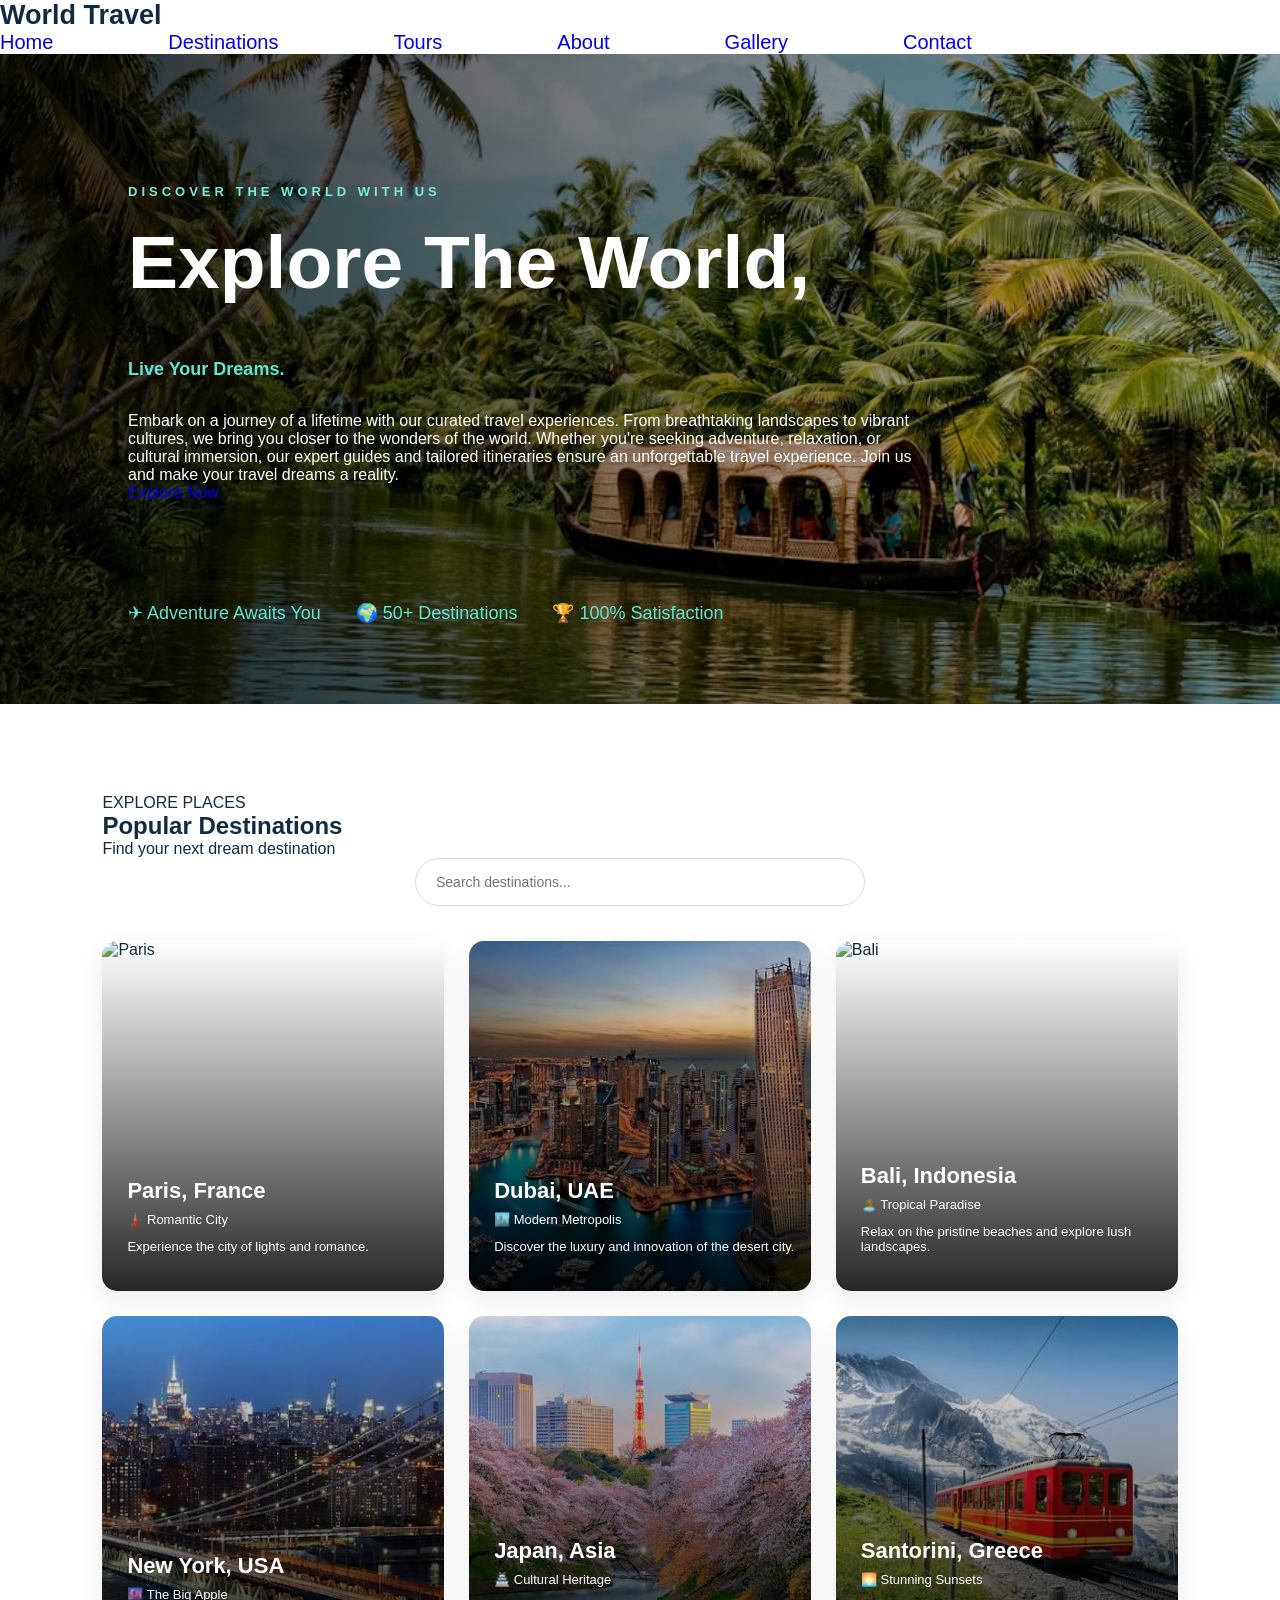
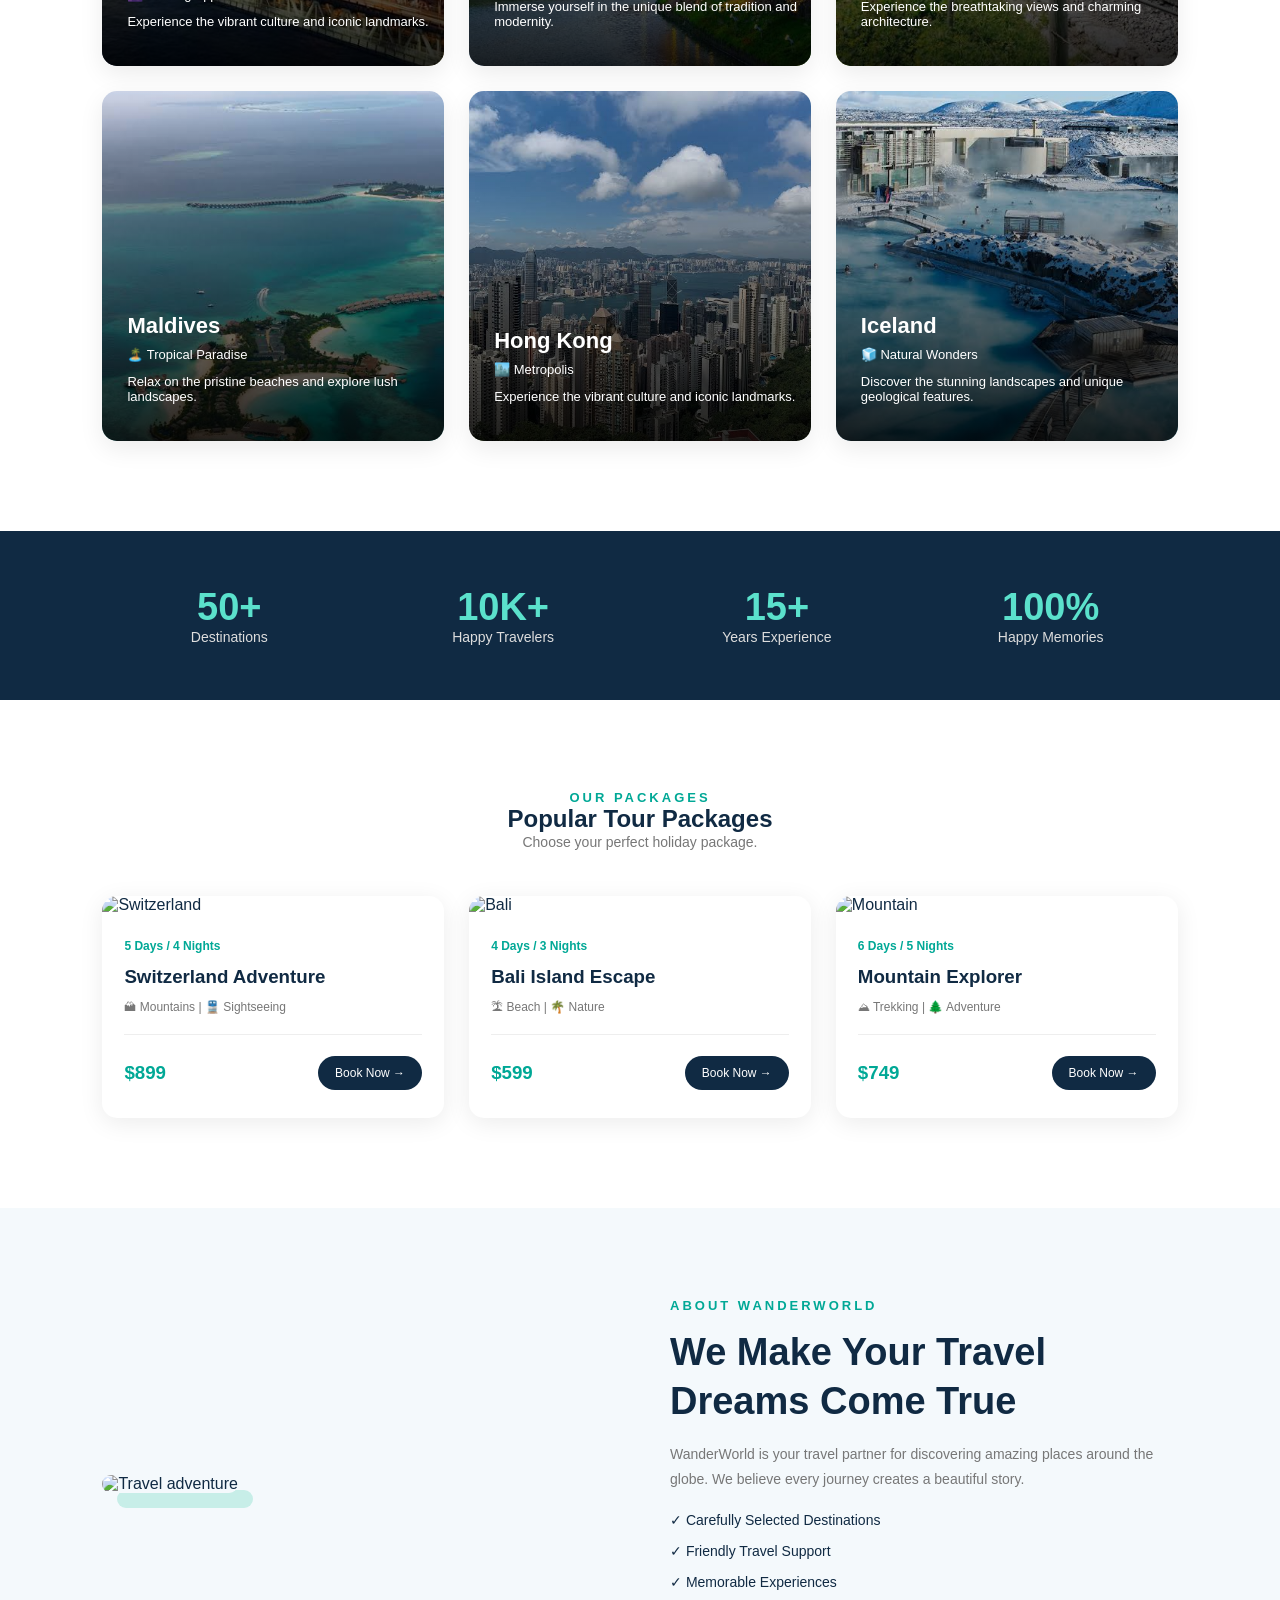
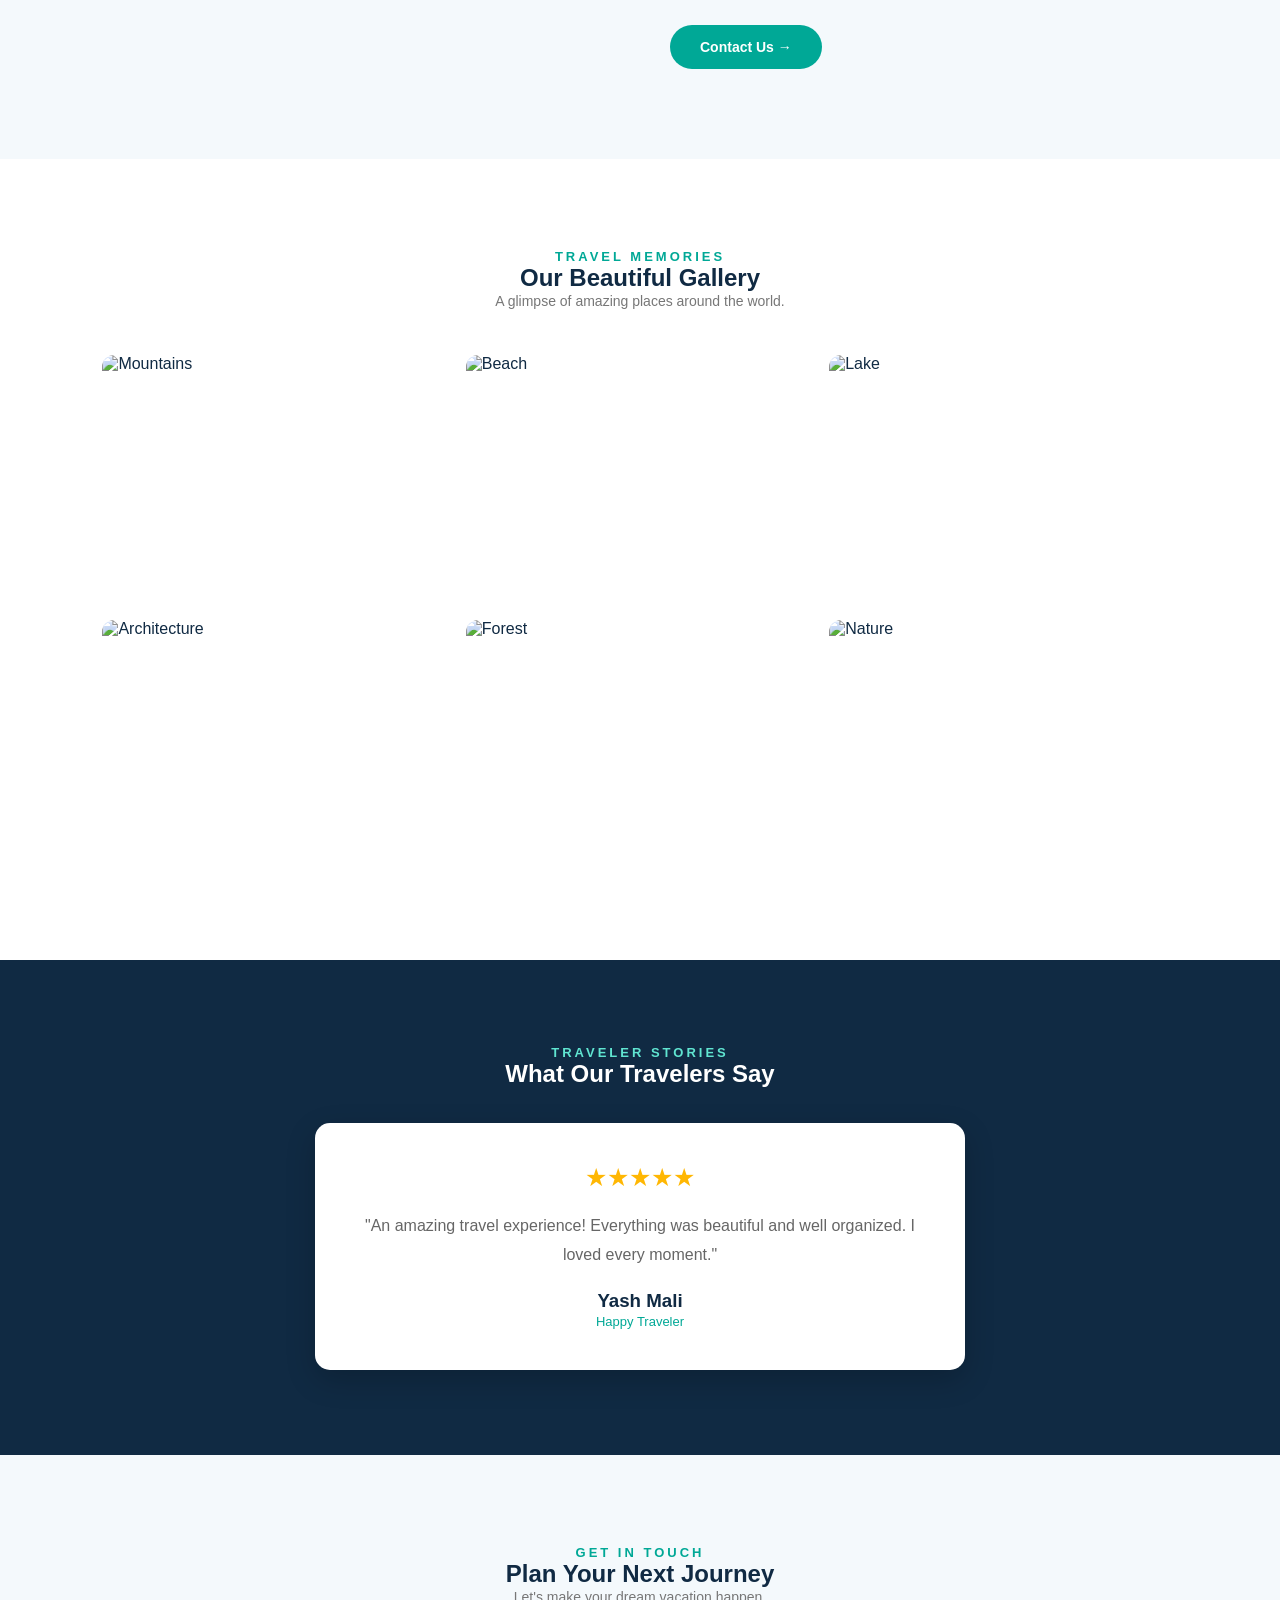
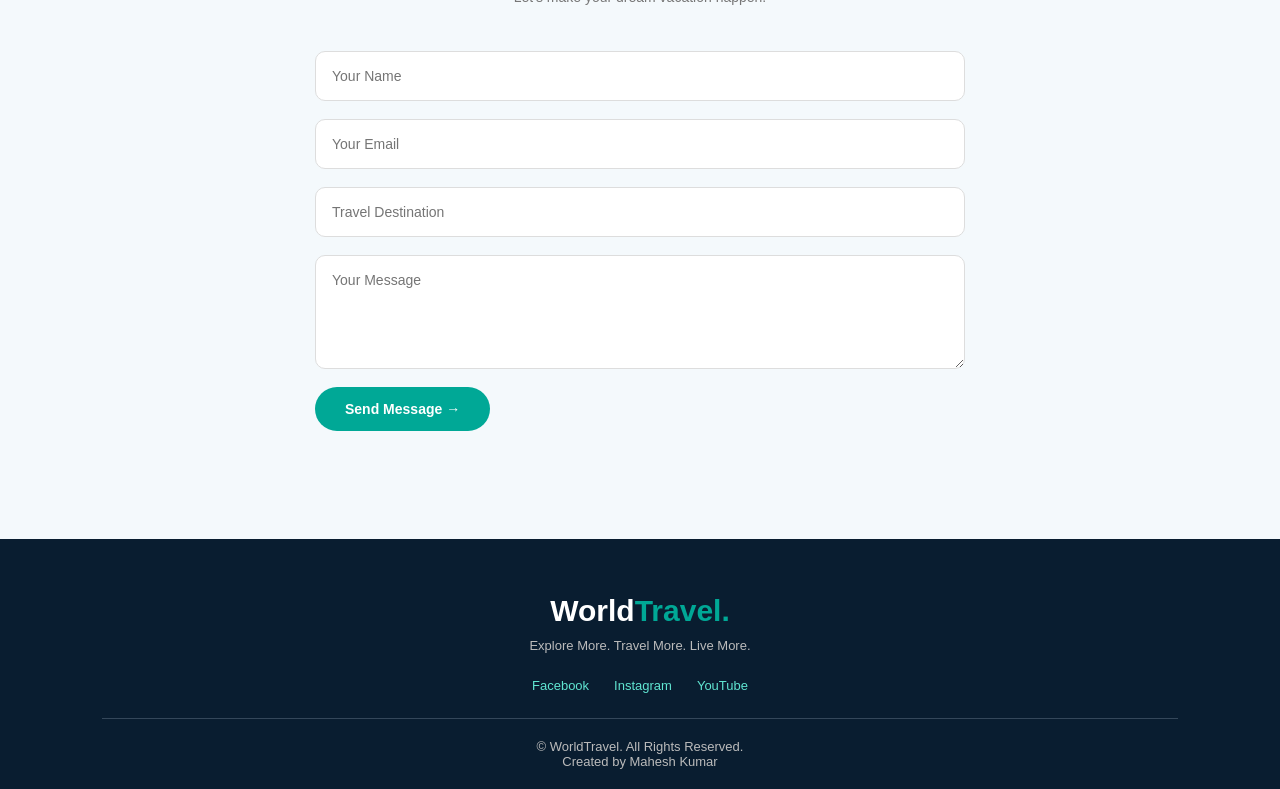
==== index.html @ b43c46df "Rename Travel.html to index.html" ====
<!DOCTYPE html>
<html lang="en">
<head>
    <meta charset="UTF-8">
    <meta name="viewport" content="width=device-width, initial-scale=1.0">
    <title>World Travel</title>
    <link rel="stylesheet" href="Travel.css">
    <link rel="preconnect" href="https://fonts.googleapis.com">
    <link rel="preconnect" href="https://fonts.gstatic.com" crossorigin>
    <link href="https://fonts.googleapis.com/css2?family=Roboto:wght@300;400;500;700&display=swap" rel="stylesheet">
</head>
<body>
    <!-- Navbar Section -->
     <header class="Navbar">
        <a href="Travel.html" class="logo">World Travel</a>
        <button class="menu-btn" id="menuBtn" aria-label="Toggle navigation">
            ☰
        </button>

        <nav id="navMenu">
            <a href="#home">Home</a>
            <a href="#destinations">Destinations</a>
            <a href="#tours">Tours</a>
            <a href="#about">About</a>
            <a href="#gallery">Gallery</a>
            <a href="#contact" class="nav-contact">Contact</a>
        </nav>
     </header>

     <!-- Hero Section -->
      <section class="hero" id="home">
        <div class="hero-content">
            <p class="tagline">DISCOVER THE WORLD WITH US</p>
            <h1>Explore The World, <br>
             <span>Live Your Dreams.</span></h1>

             <p class="hero-text">
                Embark on a journey of a lifetime with our curated travel experiences. From breathtaking landscapes to vibrant cultures, we bring you closer to the wonders of the world. Whether you're seeking adventure, relaxation, or cultural immersion, our expert guides and tailored itineraries ensure an unforgettable travel experience. Join us and make your travel dreams a reality.
             </p>

                <a href="#destinations" class="hero-btn">Explore Now</a>
        </div>

        <div class="hero-bottom">
            <span>✈ Adventure Awaits You</span>
            <span>🌍 50+ Destinations</span>
            <span>🏆 100% Satisfaction</span>
        </div>
    </section>
    
    <!-- Destinations Section -->
    <section class="section" id="destinations">
        <div class="section-header">
            <p>EXPLORE PLACES</p>
            <h2>Popular Destinations</h2>
            <span>Find your next dream destination</span>
        </div>

        <div class="search-box">
            <input type="text" placeholder="Search destinations..." id="searchInput">
        </div>
        <div class="destination-grid">
            <div class="destination-card">
                <img src="paris.jpg" alt="Paris">
                <div class="card-info">
                <h3> Paris, France</h3>
                <p>🗼  Romantic City</p>
                <p>Experience the city of lights and romance.</p>
            </div>
            </div>
            <div class="destination-card">
                <img src="Dubai.jpg" alt="Dubai">
                <div class="card-info">
                    <h3>Dubai, UAE</h3>
                    <p>🏙️ Modern Metropolis</p>
                    <p>Discover the luxury and innovation of the desert city.</p>
                </div>
            </div>
            <div class="destination-card">
                <img src="Bali.jpg" alt="Bali">
                <div class="card-info">
                    <h3>Bali, Indonesia</h3>
                    <p>🏝️ Tropical Paradise</p>
                    <p>Relax on the pristine beaches and explore lush landscapes.</p>
                </div>
            </div>
            <div class="destination-card">
                <img src="New-York.jpg" alt="New York">
                <div class="card-info">
                    <h3>New York, USA</h3>
                    <p>🌆 The Big Apple</p>
                    <p>Experience the vibrant culture and iconic landmarks.</p>
                </div>
            </div>  
                <div class="destination-card">
                <img src="Japan.jpg" alt="Japan">
                <div class="card-info">
                    <h3>Japan, Asia</h3>
                    <p>🏯 Cultural Heritage</p>
                    <p>Immerse yourself in the unique blend of tradition and modernity.</p>
                </div>
            </div>  
            <div class="destination-card">
                <img src="Tour-S.jpg" alt="Santorini">
                <div class="card-info">
                    <h3>Santorini, Greece</h3>
                    <p>🌅 Stunning Sunsets</p>
                    <p>Experience the breathtaking views and charming architecture.</p>
                </div>
            </div>  
            
              <div class="destination-card">
                <img src="Maldives.jpg" alt="Maldives">
                <div class="card-info">
                    <h3>Maldives</h3>
                    <p>🏝️ Tropical Paradise</p>
                    <p>Relax on the pristine beaches and explore lush landscapes.</p>
                </div>
            </div>  

            <div class="destination-card">
                <img src="Hong.jpg" alt="Hong Kong">
                <div class="card-info">
                    <h3>Hong Kong</h3>
                    <p>🏙️ Metropolis</p>
                    <p>Experience the vibrant culture and iconic landmarks.</p>
                </div>
            </div>  
            <div class="destination-card">
                <img src="Iceland.jpg" alt="Iceland">
                <div class="card-info">
                    <h3>Iceland</h3>
                    <p>🧊 Natural Wonders</p>
                    <p>Discover the stunning landscapes and unique geological features.</p>
                </div>
            </div>  
        </div>

        <p class="no-results" id="noResults">No destinations found.</p>
    </section>
 

    <!-- Stats Section --> 
     <section class="stats">
    <div><h2>50+</h2><p>Destinations</p></div>
    <div><h2>10K+</h2><p>Happy Travelers</p></div>
    <div><h2>15+</h2><p>Years Experience</p></div>
    <div><h2>100%</h2><p>Happy Memories</p></div>
</section>

<!-- Tours -->
<section class="section" id="tours">
    <div class="section-heading">
        <p>OUR PACKAGES</p>
        <h2>Popular Tour Packages</h2>
        <span>Choose your perfect holiday package.</span>
    </div>

    <div class="tour-grid">

        <div class="tour-card">
            <img src="https://images.unsplash.com/photo-1476514525535-07fb3b4ae5f1?w=800" alt="Switzerland">
            <div class="tour-content">
                <span class="duration">5 Days / 4 Nights</span>
                <h3>Switzerland Adventure</h3>
                <p>🏔 Mountains | 🚆 Sightseeing</p>
                <div class="tour-bottom">
                    <h3>$899</h3>
                    <a href="#contact">Book Now →</a>
                </div>
            </div>
        </div>

        <div class="tour-card">
            <img src="https://images.unsplash.com/photo-1530789253388-582c481c54b0?w=800" alt="Bali">
            <div class="tour-content">
                <span class="duration">4 Days / 3 Nights</span>
                <h3>Bali Island Escape</h3>
                <p>🏝 Beach | 🌴 Nature</p>
                <div class="tour-bottom">
                    <h3>$599</h3>
                    <a href="#contact">Book Now →</a>
                </div>
            </div>
        </div>

        <div class="tour-card">
            <img src="https://images.unsplash.com/photo-1500530855697-b586d89ba3ee?w=800" alt="Mountain">
            <div class="tour-content">
                <span class="duration">6 Days / 5 Nights</span>
                <h3>Mountain Explorer</h3>
                <p>⛰ Trekking | 🌲 Adventure</p>
                <div class="tour-bottom">
                    <h3>$749</h3>
                    <a href="#contact">Book Now →</a>
                </div>
            </div>
        </div>

    </div>
</section>

<!-- About -->
<section class="about section" id="about">
    <div class="about-image">
        <img src="https://images.unsplash.com/photo-1488646953014-85cb44e25828?w=1000" alt="Travel adventure">
    </div>

    <div class="about-content">
        <p class="small-title">ABOUT WANDERWORLD</p>
        <h2>We Make Your Travel Dreams Come True</h2>
        <p>
            WanderWorld is your travel partner for discovering
            amazing places around the globe. We believe every
            journey creates a beautiful story.
        </p>

        <div class="about-point">✓ Carefully Selected Destinations</div>
        <div class="about-point">✓ Friendly Travel Support</div>
        <div class="about-point">✓ Memorable Experiences</div>

        <a href="#contact" class="btn">Contact Us →</a>
    </div>
</section>

<!-- Gallery -->
<section class="section" id="gallery">
    <div class="section-heading">
        <p>TRAVEL MEMORIES</p>
        <h2>Our Beautiful Gallery</h2>
        <span>A glimpse of amazing places around the world.</span>
    </div>

    <div class="gallery-grid">
        <img src="https://images.unsplash.com/photo-1464822759023-fed622ff2c3b?w=800" alt="Mountains">
        <img src="https://images.unsplash.com/photo-1507525428034-b723cf961d3e?w=800" alt="Beach">
        <img src="https://images.unsplash.com/photo-1470770841072-f978cf4d019e?w=800" alt="Lake">
        <img src="https://images.unsplash.com/photo-1511818966892-d7d671e672a2?w=800" alt="Architecture">
        <img src="https://images.unsplash.com/photo-1493246507139-91e8fad9978e?w=800" alt="Forest">
        <img src="https://images.unsplash.com/photo-1501785888041-af3ef285b470?w=800" alt="Nature">
    </div>
</section>

<!-- Testimonials -->
<section class="testimonial">
    <p>TRAVELER STORIES</p>
    <h2>What Our Travelers Say</h2>

    <div class="review-card">
        <div class="stars">★★★★★</div>
        <p>
            "An amazing travel experience! Everything was
            beautiful and well organized. I loved every moment."
        </p>
        <h3>Yash Mali</h3>
        <span>Happy Traveler</span>
    </div>
</section>

<!-- Contact -->
<section class="section contact" id="contact">
    <div class="section-heading">
        <p>GET IN TOUCH</p>
        <h2>Plan Your Next Journey</h2>
        <span>Let's make your dream vacation happen.</span>
    </div>

    <form id="contactForm">
        <input type="text" id="name" placeholder="Your Name" required>
        <input type="email" id="email" placeholder="Your Email" required>
        <input type="text" id="subject" placeholder="Travel Destination" required>
        <textarea id="message" placeholder="Your Message" rows="5" required></textarea>
        <button type="submit" class="btn">Send Message →</button>
        <p id="formMessage" role="status"></p>
    </form>
</section>

<!-- Footer -->
<footer>
    <h2>World<span>Travel.</span></h2>
    <p>Explore More. Travel More. Live More.</p>

    <div class="social-links">
        <a href="https://www.facebook.com/share/1JeQe6qbiV/">Facebook</a>
        <a href="https://instagram.com/heymahesh0305">Instagram</a>
        <a href="https://youtube.com/@maheshkumawat-h1t9u?si=pimgW-myCrSediQ_">YouTube</a>
    </div>

    <p class="copyright">
        © <span id="year"></span> WorldTravel. All Rights Reserved.
    </p>
    <p>Created by Mahesh Kumar</p>
</footer>

<button id="topBtn" aria-label="Back to top">↑</button>

<script src="Travel.js"></script>
</body>
</html>
---- Travel.css ----
/* GLOBAL CSS */
* {
  box-sizing: border-box;
  margin: 0;
  padding: 0;
  font-family: 'Poppins', sans-serif;
  scroll-behavior: smooth;
}

:root {
    --primary: #00a896;
    --dark: #102a43;
    --light: #f4f9fc;
    --white: #ffffff;
}

body {
    background-color: var(--white);
    color: var(--dark);
        overflow-x: hidden;
}

a {
    text-decoration: none;
}

/* NAVBAR CSS */ 
.navbar{
    width: 100%;
    padding: 20px 8%;
    display: flex;
    align-items: center;
    justify-content: space-between;
    background:white;
    position: relative;
    top: 0;
    z-index: 1000;
    box-shadow: 0 3px 15px rgba(148, 70, 70, 0.06);
}

.logo{
    font-size: 27px;
    font-weight: 800;
    color: var(--dark);
    text-align: center;
    justify-content: center;
    align-items: center;
}

.logo span,footer h2 span{
    color: var(--primary);
}

.navbar nav{
    display: flex;
    align-items: center;
    gap: 30px;
}   

.navbar nav a{
    font-size: 14px;
    font-weight: 500;
    color: var(--dark);
    transition:  0.3s ;
}

.navbar nav a:hover{
    color: var(--primary);
}

.navbar .nav-content{
    background: var(--primary);
    color:white;
    padding: 11px 22px; 
    border-radius: 30px;
}   

.menu-btn{
    display: none;
    background:none;
    border:none;
    font-size: 27px;
    cursor: pointer;
}

/* HERO SECTION */

.hero{
    min-height: 650px;
    background: linear-gradient(90deg,rgba(0,0,0,0.75),rgba(0,0,0,0.15)),url('heroT.avif')  center/cover no-repeat;
    display: flex;
    flex-direction: column;
    justify-content: center;
    padding: 80px 10% 30px;
    color: var(--white);
    position: relative;
}

.hero-content{
    max-width: 800px;
    animation:slideIn 1s ease;
}

.tagline{
   color:#7cead9;
   letter-spacing: 4px;
   font-size: 13px;
   font-weight: 600;
}

.hero h1{
    font-size: clamp(40px, 6vw, 75px);
    font-weight: 800;
    margin: 20px 0;
    line-height: 1.15;
}

.hero h1:hover{
color: #60e5d1;
}
.hero span{
    color:#60e5d1;
    font-size: 18px;
}

.hero span:hover{
    color: var(--primary);
}

.hero text{
    max-width: 550px;
    line-height: 1.8;
    color: #eeeeee;
    margin-bottom: 30px;
}

.btn {
    display: inline-block;
    background: var(--primary);
    color: var(--white);
    padding: 14px 30px;
    border: none;
    border-radius: 30px;
    cursor: pointer;
    font-size: 14px;
    font-weight: 600;
    transition: 0.4s;
}

.btn:hover {
    background:white;
    color: var(--primary);
    transform: translateY(-5px);
    box-shadow: 0 10px 25px rgba(0, 168, 150, 0.3);
}

.hero-bottom{
    display: flex;
    flex-wrap: wrap;
    align-items: center;
    gap: 35px;
    margin-top: 100px;
    font-size: 13px; 
}

/* SECTION  COMMON   */
    
.section{
    padding: 90px 8%;
}

.section-heading{
    text-align: center;
    margin-bottom: 45px;
}
.section-heading > p,
.small-title{
    color: var(--primary);
    letter-spacing: 3px;
    font-size: 13px;
    font-weight: 700;
}

.section-heading > h2
.testimonial h2{
    font-size: 36px;
    margin: 10px 0;
}

.section-heading > span{
    color: #777;
    font-size: 14px;
}

/* SERACH BAR CSS */


.search-box {
    text-align: center;
    margin-bottom: 35px;
}

.search-box input {
    width: min(100%, 450px);
    padding: 15px 20px;
    border: 1px solid #ddd;
    border-radius: 30px;
    font-size: 14px;
    outline: none;
    transition: 0.3s;
}

.search-box input:focus {
    border-color: var(--primary);
    box-shadow: 0 0 10px rgba(0, 168, 150, 0.15);
}

/* DESTIATION CSS */
.destination-grid{
    display: grid;
    grid-template-columns: repeat(3, 1fr);
    gap: 25px;
}

.destination-card{
   position: relative;
    border-radius: 15px;
    overflow: hidden;
    height: 350px;
    cursor: pointer;
    box-shadow: 0 8px 25px rgba(0, 0, 0, 0.08);
    transition: 0.4s;
}

.destination-card img{
    width: 100%;
    height: 100%;
    object-fit: cover;
    transition: 0.6s;
}

.destination-card::after{
    content: "";
    position: absolute;
    inset: 0;
    background: linear-gradient(transparent, rgba(0, 0, 0, 0.85));
}

.destination-card:hover {
    transform: translateY(-10px);
}
.destination-card:hover img {
    transform: scale(1.12);
}

.card-info{
    position: absolute;
    bottom: 25px;
    left: 25px;
    color: var(--white);
    z-index: 2;
}

.card-info h3 {
    font-size: 22px;
    margin-bottom: 8px;
}

.card-info p {
    font-size: 13px;
    margin-bottom: 12px;
}

.card-info span {
   color: #68ead7;
   font-size: 12px;
   font-weight: 600;
}

.no-results {
    display: none;
    text-align: center;
    color: #777;
    margin-top: 25px;
}
/* STATS */
.stats {
    background: var(--dark);
    padding: 55px 8%;
    display: grid;
    grid-template-columns: repeat(4, 1fr);
    text-align: center;
    color: white;
    gap: 20px;
}

.stats h2 {
    color: #5be1cc;
    font-size: 38px;
}

.stats h2:hover {
    color: rgb(115, 201, 115);
}

.stats p {
    font-size: 14px;
    color: #ddd;
}

/* TOUR CARDS */
.tour-grid {
    display: grid;
    grid-template-columns: repeat(3, 1fr);
    gap: 25px;
}

.tour-card {
    background: white;
    border-radius: 15px;
    overflow: hidden;
    box-shadow: 0 5px 25px rgba(0,0,0,0.08);
    transition: 0.4s;
}

.tour-card:hover {
    transform: translateY(-10px);
    box-shadow: 0 15px 35px rgba(0,0,0,0.13);
}

.tour-card img {
    width: 100%;
    height: 230px;
    object-fit: cover;
    transition: 0.5s;
}

.tour-card:hover img {
    transform: scale(1.05);
}

.tour-content {
    padding: 22px;
}

.duration {
    color: var(--primary);
    font-size: 12px;
    font-weight: 600;
}

.tour-content h3 {
    margin: 12px 0;
}

.tour-content p {
    font-size: 12px;
    color: #777;
}

.tour-bottom {
    display: flex;
    align-items: center;
    justify-content: space-between;
    border-top: 1px solid #eee;
    margin-top: 20px;
    padding-top: 15px;
}

.tour-bottom h3 {
    color: var(--primary);
}

.tour-bottom a {
    background: var(--dark);
    color: white;
    padding: 10px 17px;
    border-radius: 25px;
    font-size: 12px;
    transition: 0.3s;
}

.tour-bottom a:hover {
    background: var(--primary);
}

/* ABOUT */
.about {
    background: var(--light);
    display: grid;
    grid-template-columns: 1fr 1fr;
    gap: 60px;
    align-items: center;
}

.about-image img {
    width: 100%;
    height: 450px;
    object-fit: cover;
    border-radius: 20px;
    box-shadow: 15px 15px 0 #c7eee8;
}

.about-content h2 {
    font-size: 38px;
    line-height: 1.3;
    margin: 15px 0;
}

.about-content > p:not(.small-title) {
    color: #777;
    line-height: 1.8;
    font-size: 14px;
    margin-bottom: 20px;
}

.about-point {
    margin: 15px 0;
    font-size: 14px;
    font-weight: 500;
    color: var(--dark);
}

.about-content .btn {
    margin-top: 20px;
}

/* GALLERY */
.gallery-grid {
    display: grid;
    grid-template-columns: repeat(3, 1fr);
    gap: 15px;
}

.gallery-grid img {
    width: 100%;
    height: 250px;
    object-fit: cover;
    border-radius: 12px;
    transition: 0.4s;
}

.gallery-grid img:hover {
    transform: scale(1.04);
    filter: brightness(0.8);
}

/* TESTIMONIAL */
.testimonial {
    background: var(--dark);
    color: white;
    padding: 85px 8%;
    text-align: center;
}

.testimonial > p {
    color: #60e5d1;
    letter-spacing: 3px;
    font-size: 13px;
    font-weight: 600;
}

.review-card {
    background: white;
    color: var(--dark);
    max-width: 650px;
    padding: 40px;
    border-radius: 15px;
    margin: 35px auto 0;
    box-shadow: 0 10px 30px rgba(0,0,0,0.2);
}

.stars {
    color: #ffb703;
    font-size: 25px;
    margin-bottom: 20px;
}

.review-card p {
    color: #666;
    line-height: 1.8;
}

.review-card h3 {
    margin-top: 20px;
}

.review-card span {
    color: var(--primary);
    font-size: 13px;
}

/* CONTACT */
.contact {
    background: var(--light);
}

.contact form {
    max-width: 650px;
    margin: auto;
    display: grid;
    gap: 18px;
}

.contact input,
.contact textarea {
    width: 100%;
    padding: 16px;
    border: 1px solid #ddd;
    border-radius: 10px;
    outline: none;
    font-size: 14px;
    resize: vertical;
}

.contact input:focus,
.contact textarea:focus {
    border-color: var(--primary);
    box-shadow: 0 0 10px rgba(0,168,150,0.1);
}

.contact button {
    justify-self: start;
}

#formMessage {
    font-size: 14px;
    color: var(--primary);
}

/* FOOTER */
footer {
    background: #091d30;
    color: white;
    padding: 55px 8% 20px;
    text-align: center;
}

footer h2 {
    font-size: 30px;
    margin-bottom: 10px;
}

footer p {
    color: #bbb;
    font-size: 13px;
}

.social-links {
    display: flex;
    justify-content: center;
    gap: 25px;
    margin: 25px 0;
}

.social-links a {
    color: #60e5d1;
    font-size: 13px;
    transition: 0.3s;
}

.social-links a:hover {
    color: white;
}

.copyright {
    border-top: 1px solid #34475a;
    padding-top: 20px;
    margin-top: 25px;
}

/* BACK TO TOP */
#topBtn {
    position: fixed;
    bottom: 25px;
    right: 25px;
    width: 45px;
    height: 45px;
    border: none;
    border-radius: 50%;
    background: var(--primary);
    color: white;
    font-size: 25px;
    cursor: pointer;
    display: none;
    z-index: 100;
    transition: 0.3s;
}

#topBtn:hover {
    background: var(--dark);
    transform: translateY(-5px);
}

/* ANIMATIONS */
@keyframes slideUp {
    from {
        opacity: 0;
        transform: translateY(40px);
    }
    to {
        opacity: 1;
        transform: translateY(0);
    }
}

/* RESPONSIVE DESIGN */
@media(max-width: 950px) {
    .destination-grid,
    .tour-grid {
        grid-template-columns: repeat(2, 1fr);
    }

    .about {
        gap: 35px;
    }

    .about-content h2 {
        font-size: 30px;
    }
}

@media(max-width: 768px) {
    .navbar {
        padding: 15px 6%;
    }

    .menu-btn {
        display: block;
    }

    .navbar nav {
        display: none;
        position: absolute;
        top: 75px;
        left: 0;
        width: 100%;
        background: white;
        padding: 25px;
        flex-direction: column;
        gap: 20px;
        box-shadow: 0 10px 20px rgba(0,0,0,0.1);
    }

    .navbar nav.active {
        display: flex;
    }

    .hero {
        min-height: 600px;
        padding: 60px 7% 25px;
    }

    .hero-bottom {
        gap: 15px;
        margin-top: 65px;
    }

    .section {
        padding: 65px 6%;
    }

    .section-heading h2 {
        font-size: 28px;
    }

    .about {
        grid-template-columns: 1fr;
    }

    .about-image img {
        height: 350px;
    }

    .stats {
        grid-template-columns: repeat(2, 1fr);
    }

    .gallery-grid {
        grid-template-columns: repeat(2, 1fr);
    }
}

@media(max-width: 500px) {
    .destination-grid,
    .tour-grid,
    .gallery-grid {
        grid-template-columns: 1fr;
    }

    .destination-card {
        height: 320px;
    }

    .hero h1 {
        font-size: 40px;
    }

    .hero-bottom {
        flex-direction: column;
    }

    .stats h2 {
        font-size: 28px;
    }

    .about-content h2 {
        font-size: 29px;
    }

    .review-card {
        padding: 25px;
    }

    .social-links {
        gap: 15px;
    }
}

/* REDUCED MOTION */
@media (prefers-reduced-motion: reduce) {
    *, *::before, *::after {
        scroll-behavior: auto !important;
        animation-duration: 0.01ms !important;
        transition-duration: 0.01ms !important;
    }
}
nav {
    display: flex;
    gap: 115px;
    align-items: center;
}

nav a {
    text-decoration: none;
    font-size: 20px;
}
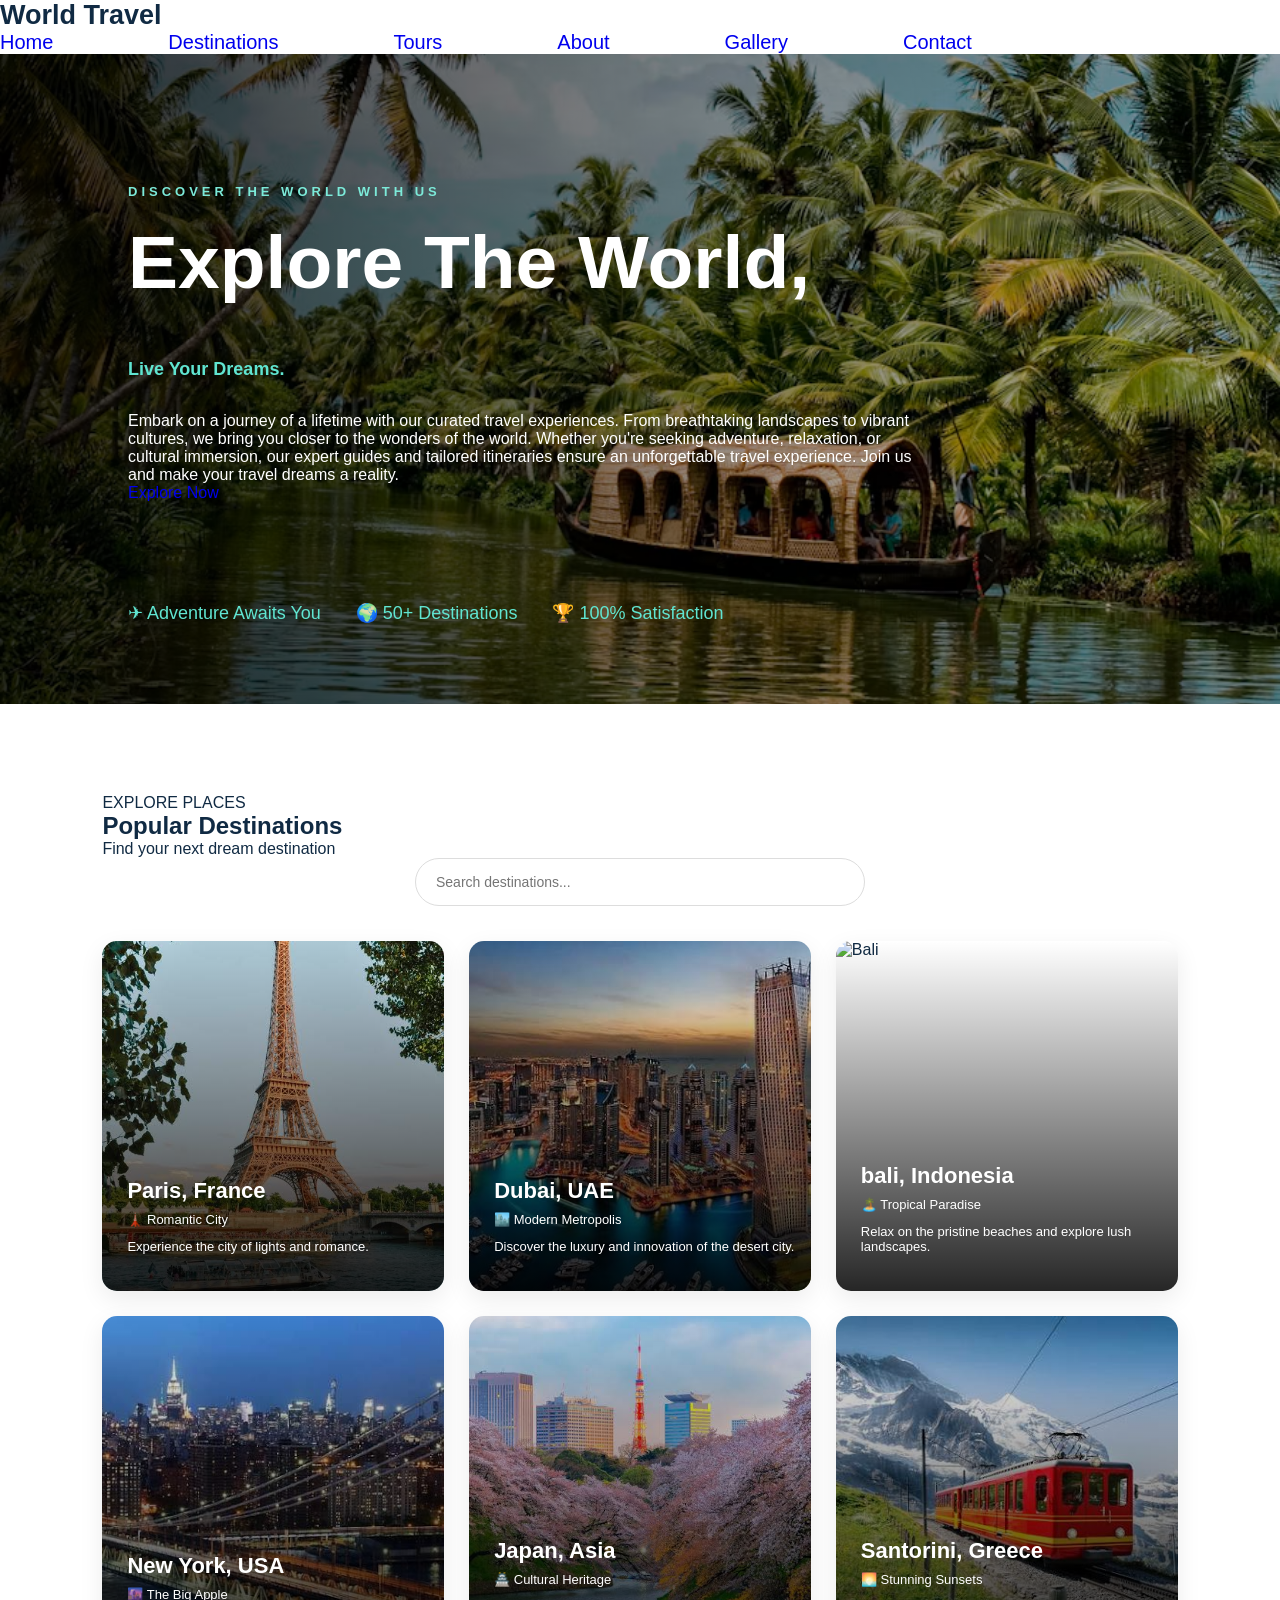
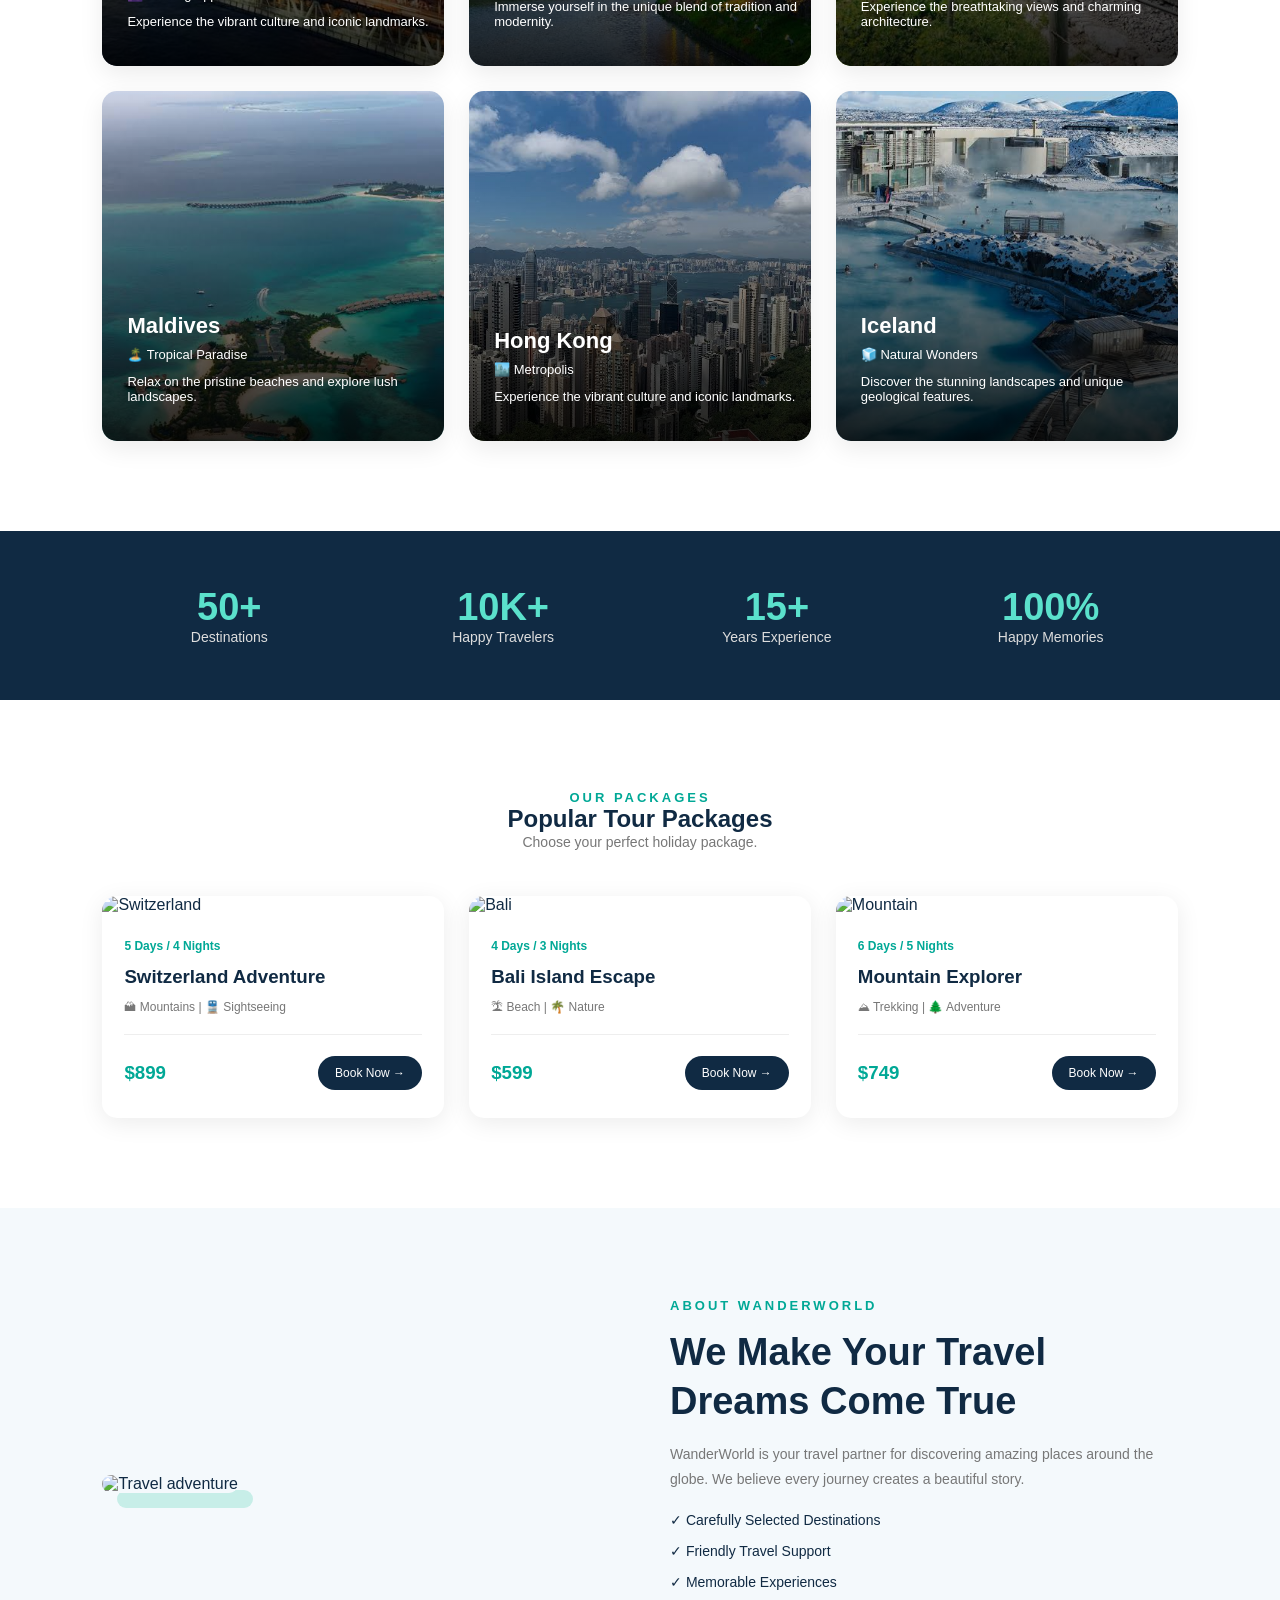
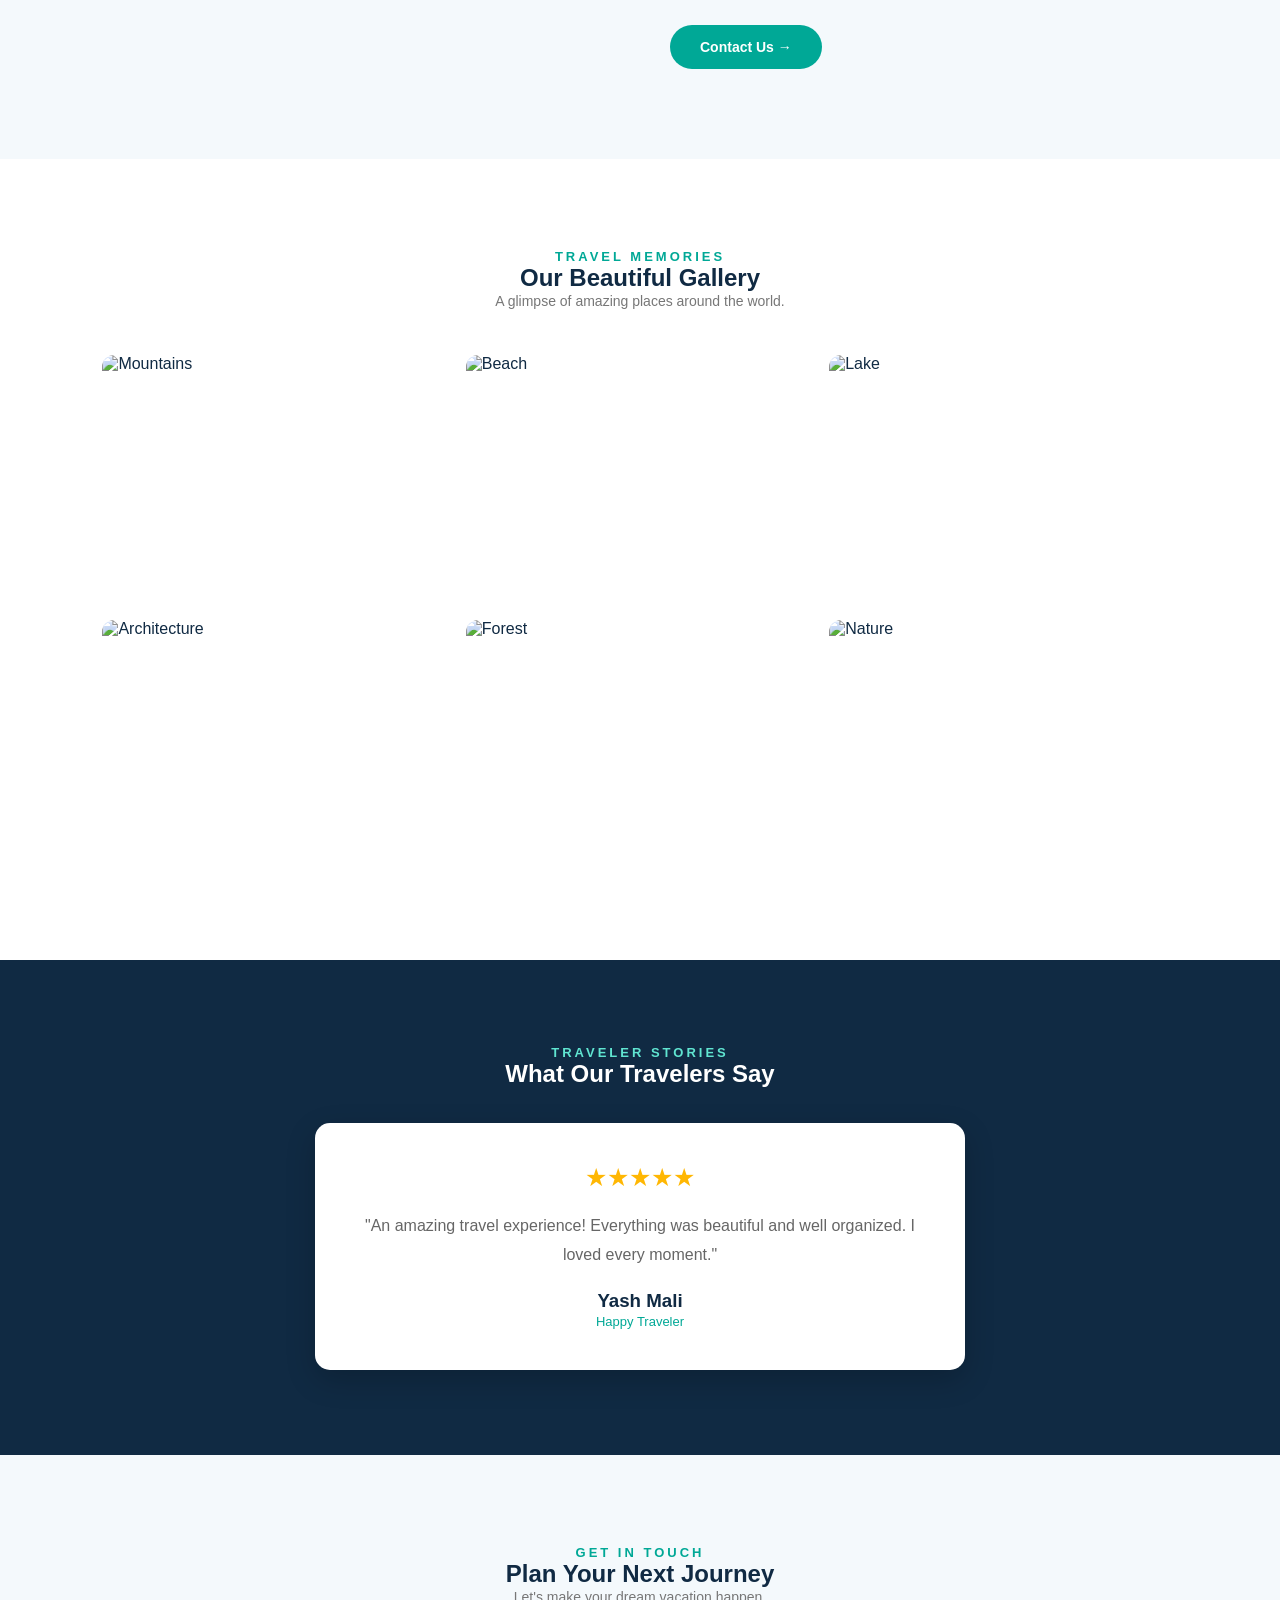
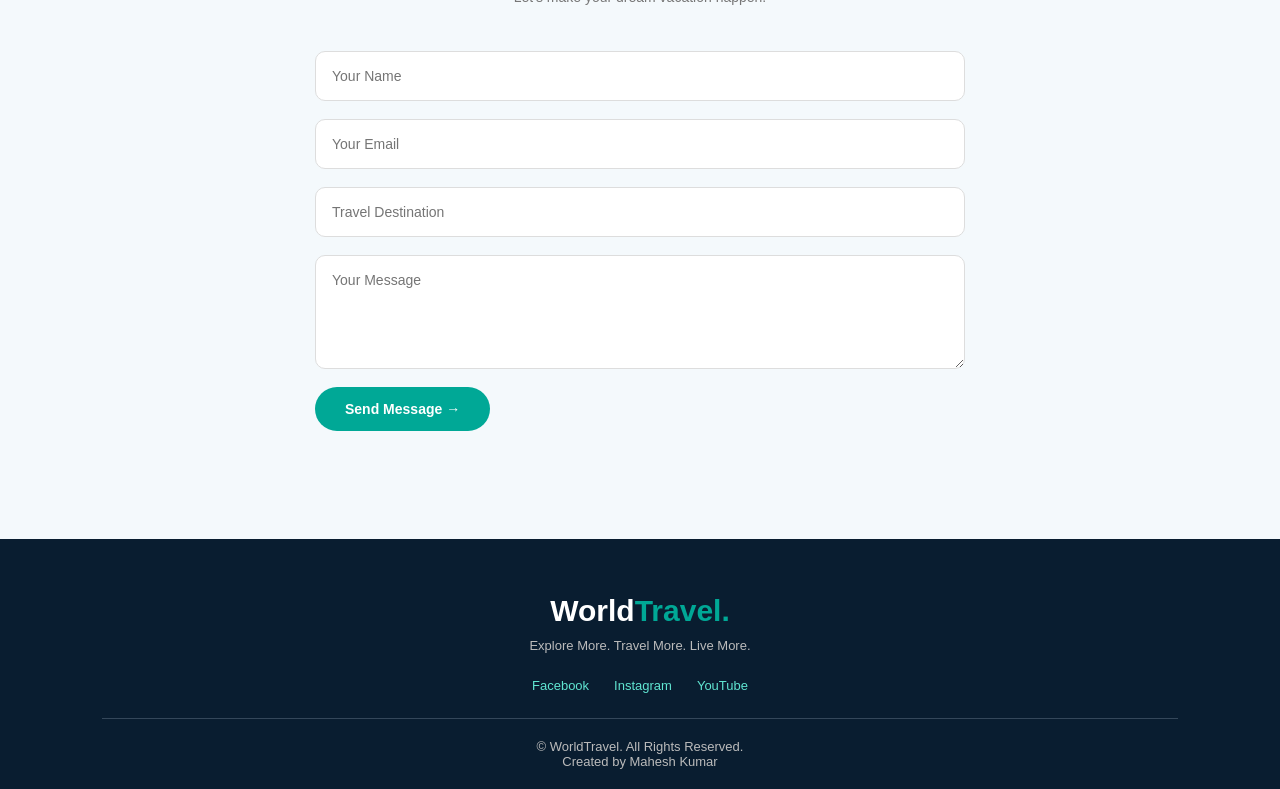
==== commit ced7a03c: "Update index.html" ====
--- a/index.html
+++ b/index.html
@@ -61,7 +61,7 @@
         </div>
         <div class="destination-grid">
             <div class="destination-card">
-                <img src="paris.jpg" alt="Paris">
+                <img src="Paris.jpg" alt="Paris">
                 <div class="card-info">
                 <h3> Paris, France</h3>
                 <p>🗼  Romantic City</p>
@@ -79,7 +79,7 @@
             <div class="destination-card">
                 <img src="Bali.jpg" alt="Bali">
                 <div class="card-info">
-                    <h3>Bali, Indonesia</h3>
+                    <h3>bali, Indonesia</h3>
                     <p>🏝️ Tropical Paradise</p>
                     <p>Relax on the pristine beaches and explore lush landscapes.</p>
                 </div>
